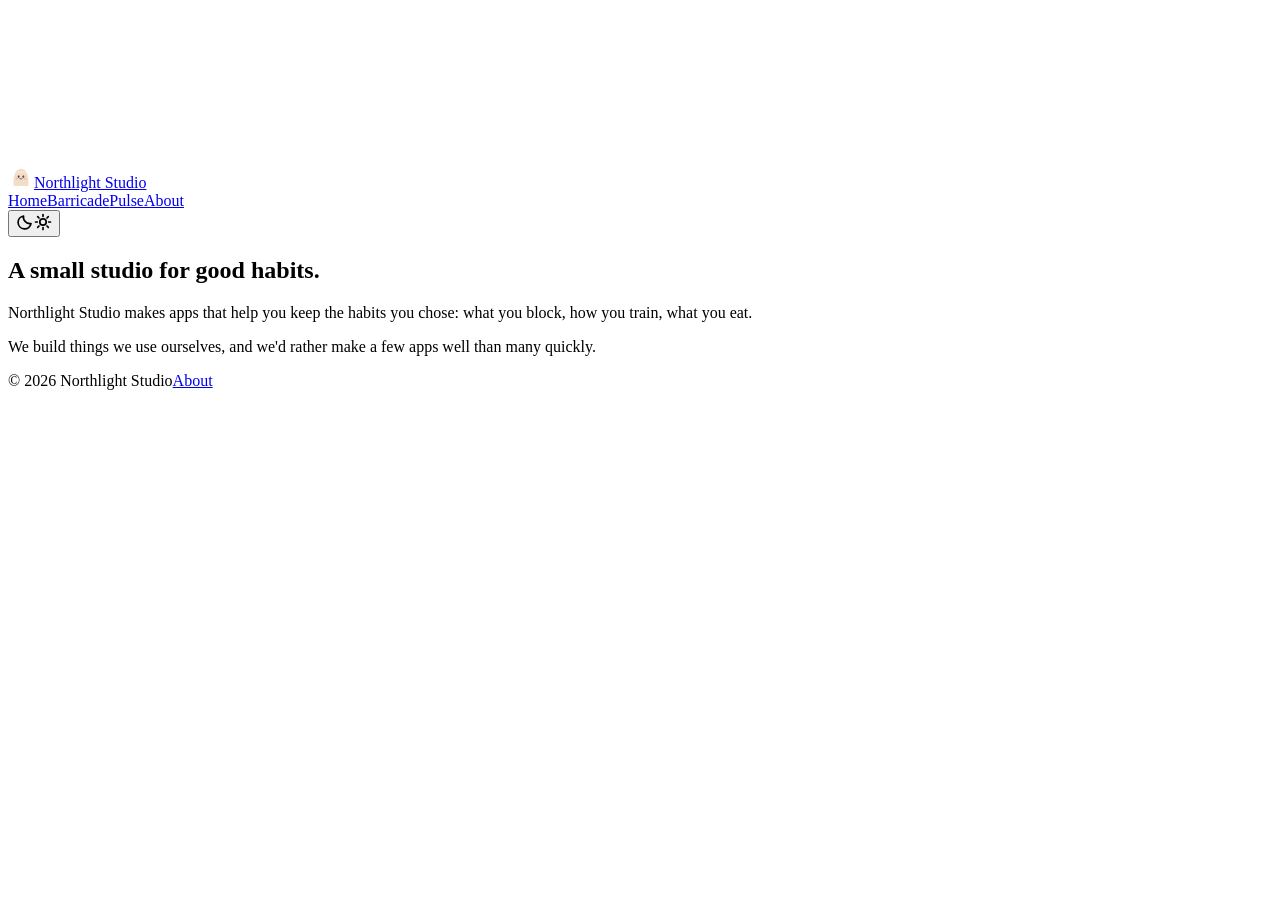
==== site/about/index.html @ 08455e99 "Add a light/dark switch, and make Mochi the icon - A button in the header switches between light and" ====
<!doctype html>
<html lang="en">
<head>
<meta charset="utf-8">
<meta name="viewport" content="width=device-width, initial-scale=1, viewport-fit=cover">
<title>About · Northlight Studio</title>
<meta name="description" content="Northlight Studio is a small studio making apps that help you keep the habits you chose.">
<meta property="og:title" content="About · Northlight Studio">
<meta property="og:description" content="Northlight Studio is a small studio making apps that help you keep the habits you chose.">
<meta property="og:type" content="website">
<link rel="icon" href="/favicon.svg" type="image/svg+xml">
<link rel="stylesheet" href="/styles.css">
<script src="/theme.js"></script>
</head>
<body>
<svg class="defs" aria-hidden="true"><defs>
<symbol id="barricade" viewBox="0 0 20 16"><rect x="4" y="3" width="2" height="12" rx="1" fill="#fff"/><rect x="14" y="3" width="2" height="12" rx="1" fill="#fff"/><rect x=".5" y="5.5" width="19" height="5" rx="1.2" fill="#FF6A13"/><path d="M3.7 6.5 2 9.5h2.3L6 6.5zm5 0L7 9.5h2.3L11 6.5zm5 0L12 9.5h2.3L16 6.5z" fill="#1D1D1F"/></symbol>
<symbol id="mochi" viewBox="0 0 100 100"><path d="M22 92C18 50 30 26 50 26s32 24 28 66z" fill="#F3DCC8"/><path d="M30 44c6-8 34-8 40 0" fill="none" stroke="#fff" stroke-opacity=".5" stroke-width="3" stroke-linecap="round"/><ellipse cx="34" cy="64" rx="5" ry="3" fill="#F08C73" fill-opacity=".45"/><ellipse cx="66" cy="64" rx="5" ry="3" fill="#F08C73" fill-opacity=".45"/><ellipse cx="41" cy="56" rx="3.600" ry="4.400" fill="#1C1917"/><ellipse cx="59" cy="56" rx="3.600" ry="4.400" fill="#1C1917"/><circle cx="42.200" cy="54.400" r="1.200" fill="#fff"/><circle cx="60.200" cy="54.400" r="1.200" fill="#fff"/><path d="M45 64q5 4.500 10 0" fill="none" stroke="#1C1917" stroke-width="2.200" stroke-linecap="round"/></symbol>
<symbol id="down" viewBox="0 0 14 16"><path d="M7 1v9m0 0L3 6m4 4 4-4M1 14h12" fill="none" stroke="currentColor" stroke-width="1.8" stroke-linecap="round" stroke-linejoin="round"/></symbol>
</defs></svg>
<header class="top"><div class="wrap nav">
  <a class="word" href="/"><svg class="mark" width="26" height="26" aria-hidden="true"><use href="#mochi"/></svg>Northlight Studio</a>
  <nav class="tabs" aria-label="Main"><a href="/">Home</a><a href="/barricade">Barricade</a><a href="/pulse">Pulse</a><a href="/about" aria-current="page">About</a></nav>
  <div class="right"><button class="theme" type="button" aria-label="Switch between light and dark"><svg class="moon" width="18" height="18" viewBox="0 0 18 18" fill="none" stroke="currentColor" stroke-width="1.7" stroke-linecap="round" stroke-linejoin="round" aria-hidden="true"><path d="M15 10.500A6.500 6.500 0 0 1 7.500 3 6.500 6.500 0 1 0 15 10.500z"/></svg><svg class="sun" width="18" height="18" viewBox="0 0 18 18" fill="none" stroke="currentColor" stroke-width="1.7" stroke-linecap="round" aria-hidden="true"><circle cx="9" cy="9" r="3.200"/><path d="M9 1.500v1.800M9 14.700v1.800M1.500 9h1.800M14.700 9h1.800M3.700 3.700l1.300 1.300M13 13l1.300 1.300M3.700 14.300 5 13M13 5l1.300-1.300"/></svg></button></div>
</div></header>

<main>
  <section class="wrap hero">
    <h1>A small studio for good habits.</h1>
  </section>
  <section class="wrap">
    <div class="about">
      <p>Northlight Studio makes apps that help you keep the habits you chose: what you block, how you train, what you eat.</p>
      <p>We build things we use ourselves, and we'd rather make a few apps well than many quickly.</p>
    </div>
  </section>
</main>

<footer class="foot"><div class="wrap"><span>© 2026 Northlight Studio</span><a href="/about">About</a></div></footer>
</body>
</html>
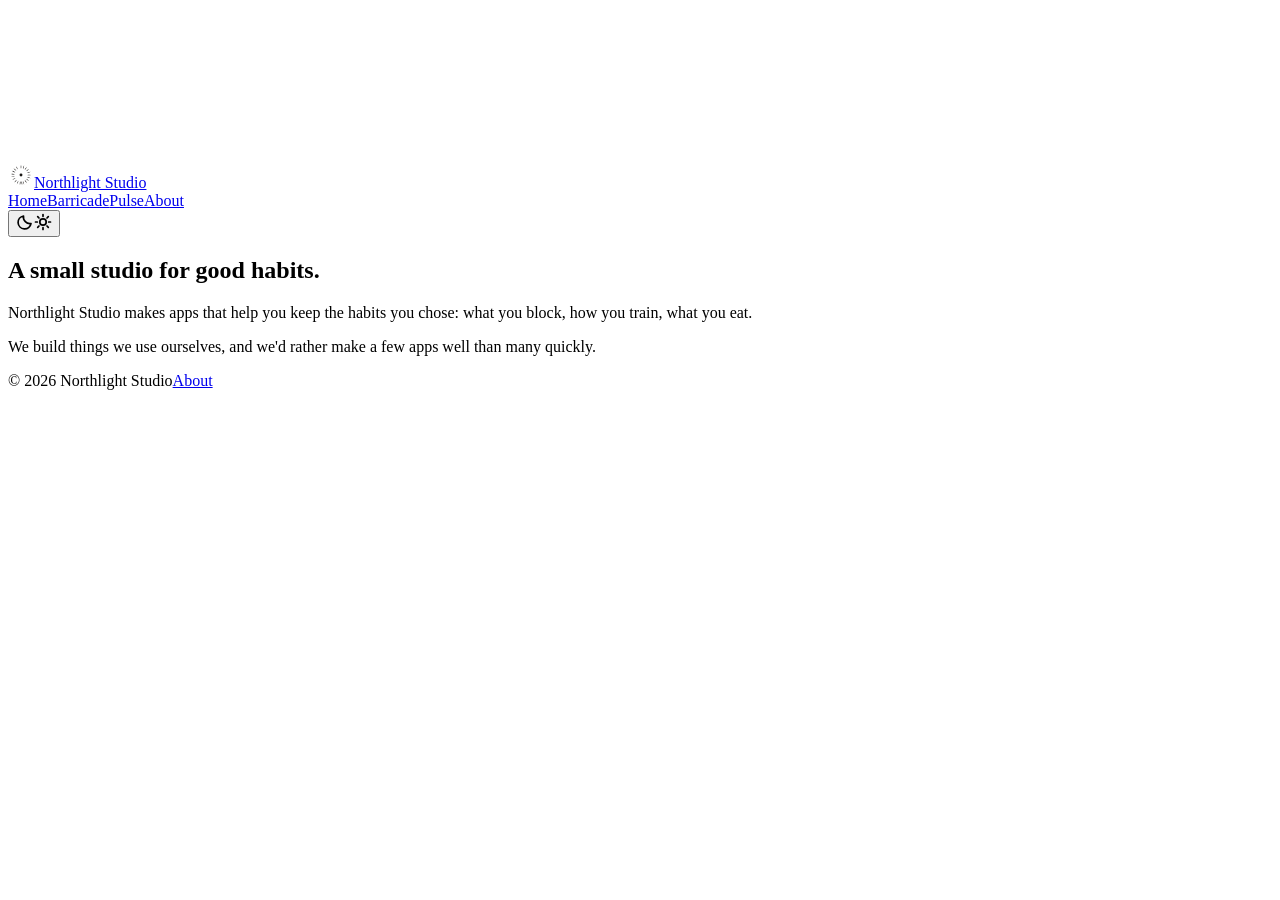
==== commit f459d7e9: "Studio icon is the eye; Pulse uses its own app icon - The studio's mark (header and browser tab) is " ====
--- a/site/about/index.html
+++ b/site/about/index.html
@@ -15,11 +15,11 @@
 <body>
 <svg class="defs" aria-hidden="true"><defs>
 <symbol id="barricade" viewBox="0 0 20 16"><rect x="4" y="3" width="2" height="12" rx="1" fill="#fff"/><rect x="14" y="3" width="2" height="12" rx="1" fill="#fff"/><rect x=".5" y="5.5" width="19" height="5" rx="1.2" fill="#FF6A13"/><path d="M3.7 6.5 2 9.5h2.3L6 6.5zm5 0L7 9.5h2.3L11 6.5zm5 0L12 9.5h2.3L16 6.5z" fill="#1D1D1F"/></symbol>
-<symbol id="mochi" viewBox="0 0 100 100"><path d="M22 92C18 50 30 26 50 26s32 24 28 66z" fill="#F3DCC8"/><path d="M30 44c6-8 34-8 40 0" fill="none" stroke="#fff" stroke-opacity=".5" stroke-width="3" stroke-linecap="round"/><ellipse cx="34" cy="64" rx="5" ry="3" fill="#F08C73" fill-opacity=".45"/><ellipse cx="66" cy="64" rx="5" ry="3" fill="#F08C73" fill-opacity=".45"/><ellipse cx="41" cy="56" rx="3.600" ry="4.400" fill="#1C1917"/><ellipse cx="59" cy="56" rx="3.600" ry="4.400" fill="#1C1917"/><circle cx="42.200" cy="54.400" r="1.200" fill="#fff"/><circle cx="60.200" cy="54.400" r="1.200" fill="#fff"/><path d="M45 64q5 4.500 10 0" fill="none" stroke="#1C1917" stroke-width="2.200" stroke-linecap="round"/></symbol>
+<symbol id="eye" viewBox="0 0 100 100"><circle cx="50" cy="50" r="5.500" fill="#1C1917"/><path d="M50.0 26.0Q52.6 21.0 50.0 11.0Q47.4 21.0 50.0 26.0zM57.4 27.2Q61.4 23.2 62.1 12.9Q56.5 21.6 57.4 27.2zM64.1 30.6Q69.1 28.1 72.9 18.4Q64.9 25.0 64.1 30.6zM69.4 35.9Q75.0 35.1 81.6 27.1Q71.9 30.9 69.4 35.9zM72.8 42.6Q78.4 43.5 87.1 37.9Q76.8 38.6 72.8 42.6zM74.0 50.0Q79.0 52.6 89.0 50.0Q79.0 47.4 74.0 50.0zM72.8 57.4Q76.8 61.4 87.1 62.1Q78.4 56.5 72.8 57.4zM69.4 64.1Q71.9 69.1 81.6 72.9Q75.0 64.9 69.4 64.1zM64.1 69.4Q64.9 75.0 72.9 81.6Q69.1 71.9 64.1 69.4zM57.4 72.8Q56.5 78.4 62.1 87.1Q61.4 76.8 57.4 72.8zM52.5 73.9Q50.4 79.1 54.1 88.8Q55.6 78.6 52.5 73.9zM47.5 73.9Q44.4 78.6 45.9 88.8Q49.6 79.1 47.5 73.9zM40.2 71.9Q35.8 75.4 34.1 85.6Q40.6 77.6 40.2 71.9zM33.9 67.8Q28.7 69.8 23.9 79.0Q32.5 73.3 33.9 67.8zM29.2 62.0Q23.6 62.2 16.2 69.5Q26.2 66.8 29.2 62.0zM26.5 55.0Q21.1 53.5 11.9 58.1Q22.2 58.6 26.5 55.0zM26.1 47.5Q21.4 44.4 11.2 45.9Q20.9 49.6 26.1 47.5zM28.1 40.2Q24.6 35.8 14.4 34.1Q22.4 40.6 28.1 40.2zM32.2 33.9Q30.2 28.7 21.0 23.9Q26.7 32.5 32.2 33.9zM38.0 29.2Q37.8 23.6 30.5 16.2Q33.2 26.2 38.0 29.2z" fill="#1C1917"/></symbol>
 <symbol id="down" viewBox="0 0 14 16"><path d="M7 1v9m0 0L3 6m4 4 4-4M1 14h12" fill="none" stroke="currentColor" stroke-width="1.8" stroke-linecap="round" stroke-linejoin="round"/></symbol>
 </defs></svg>
 <header class="top"><div class="wrap nav">
-  <a class="word" href="/"><svg class="mark" width="26" height="26" aria-hidden="true"><use href="#mochi"/></svg>Northlight Studio</a>
+  <a class="word" href="/"><svg class="mark" width="26" height="26" aria-hidden="true"><use href="#eye"/></svg>Northlight Studio</a>
   <nav class="tabs" aria-label="Main"><a href="/">Home</a><a href="/barricade">Barricade</a><a href="/pulse">Pulse</a><a href="/about" aria-current="page">About</a></nav>
   <div class="right"><button class="theme" type="button" aria-label="Switch between light and dark"><svg class="moon" width="18" height="18" viewBox="0 0 18 18" fill="none" stroke="currentColor" stroke-width="1.7" stroke-linecap="round" stroke-linejoin="round" aria-hidden="true"><path d="M15 10.500A6.500 6.500 0 0 1 7.500 3 6.500 6.500 0 1 0 15 10.500z"/></svg><svg class="sun" width="18" height="18" viewBox="0 0 18 18" fill="none" stroke="currentColor" stroke-width="1.7" stroke-linecap="round" aria-hidden="true"><circle cx="9" cy="9" r="3.200"/><path d="M9 1.500v1.800M9 14.700v1.800M1.500 9h1.800M14.700 9h1.800M3.700 3.700l1.300 1.300M13 13l1.300 1.300M3.700 14.300 5 13M13 5l1.300-1.300"/></svg></button></div>
 </div></header>
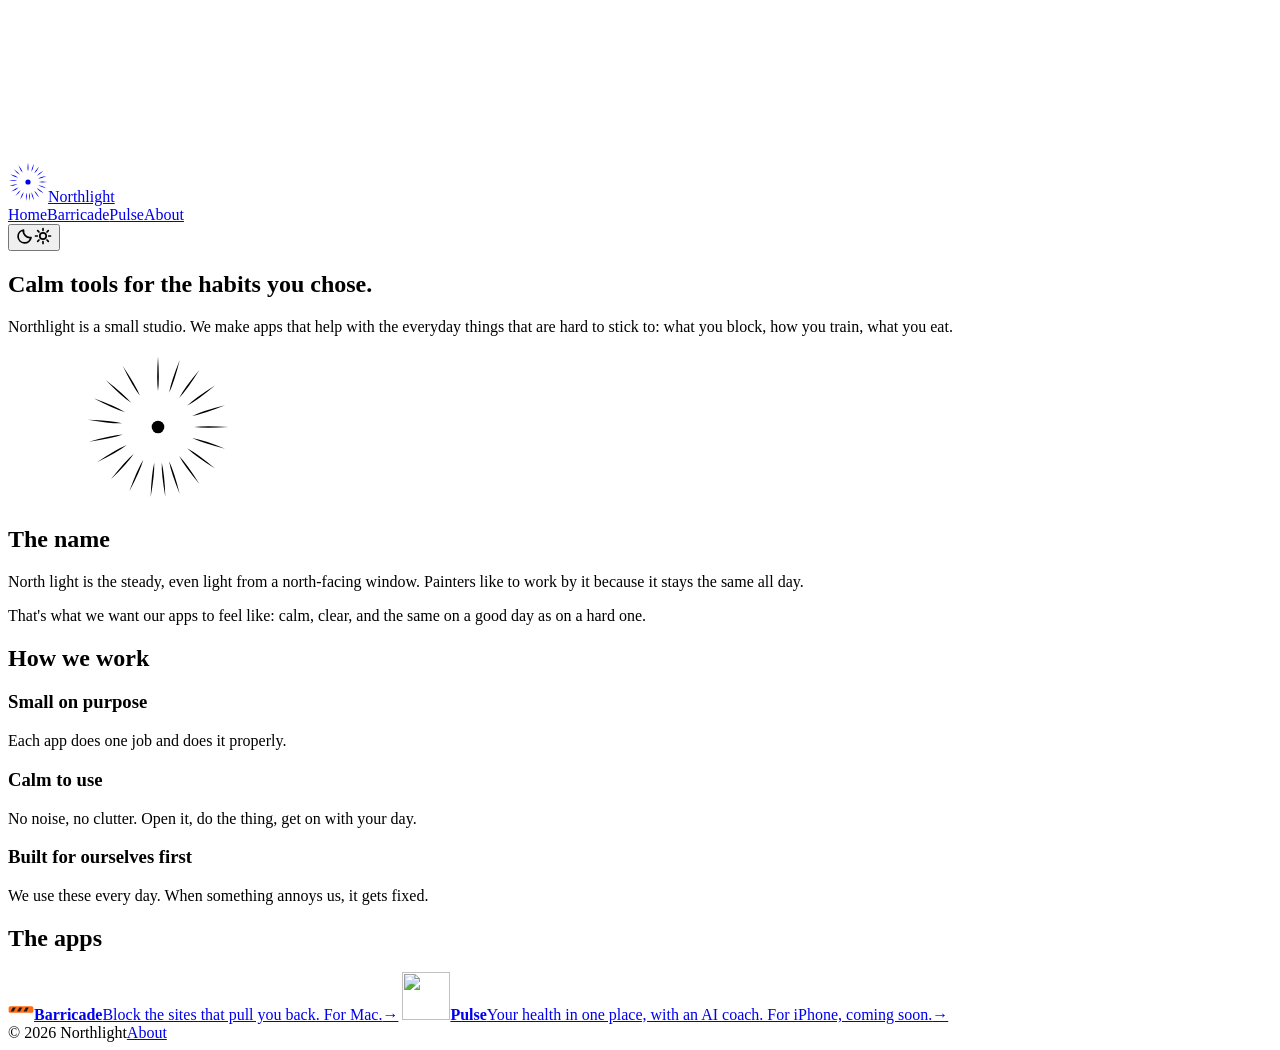
==== commit d3c6ddb4: "Call it Northlight; a bigger eye; nicer home and About pages - The site's name is Northlight everywh" ====
--- a/site/about/index.html
+++ b/site/about/index.html
@@ -3,10 +3,10 @@
 <head>
 <meta charset="utf-8">
 <meta name="viewport" content="width=device-width, initial-scale=1, viewport-fit=cover">
-<title>About · Northlight Studio</title>
-<meta name="description" content="Northlight Studio is a small studio making apps that help you keep the habits you chose.">
-<meta property="og:title" content="About · Northlight Studio">
-<meta property="og:description" content="Northlight Studio is a small studio making apps that help you keep the habits you chose.">
+<title>About · Northlight</title>
+<meta name="description" content="Northlight is a small studio making calm apps that help you keep the habits you chose.">
+<meta property="og:title" content="About · Northlight">
+<meta property="og:description" content="Northlight is a small studio making calm apps that help you keep the habits you chose.">
 <meta property="og:type" content="website">
 <link rel="icon" href="/favicon.svg" type="image/svg+xml">
 <link rel="stylesheet" href="/styles.css">
@@ -15,27 +15,47 @@
 <body>
 <svg class="defs" aria-hidden="true"><defs>
 <symbol id="barricade" viewBox="0 0 20 16"><rect x="4" y="3" width="2" height="12" rx="1" fill="#fff"/><rect x="14" y="3" width="2" height="12" rx="1" fill="#fff"/><rect x=".5" y="5.5" width="19" height="5" rx="1.2" fill="#FF6A13"/><path d="M3.7 6.5 2 9.5h2.3L6 6.5zm5 0L7 9.5h2.3L11 6.5zm5 0L12 9.5h2.3L16 6.5z" fill="#1D1D1F"/></symbol>
-<symbol id="eye" viewBox="0 0 100 100"><circle cx="50" cy="50" r="5.500" fill="#1C1917"/><path d="M50.0 26.0Q52.6 21.0 50.0 11.0Q47.4 21.0 50.0 26.0zM57.4 27.2Q61.4 23.2 62.1 12.9Q56.5 21.6 57.4 27.2zM64.1 30.6Q69.1 28.1 72.9 18.4Q64.9 25.0 64.1 30.6zM69.4 35.9Q75.0 35.1 81.6 27.1Q71.9 30.9 69.4 35.9zM72.8 42.6Q78.4 43.5 87.1 37.9Q76.8 38.6 72.8 42.6zM74.0 50.0Q79.0 52.6 89.0 50.0Q79.0 47.4 74.0 50.0zM72.8 57.4Q76.8 61.4 87.1 62.1Q78.4 56.5 72.8 57.4zM69.4 64.1Q71.9 69.1 81.6 72.9Q75.0 64.9 69.4 64.1zM64.1 69.4Q64.9 75.0 72.9 81.6Q69.1 71.9 64.1 69.4zM57.4 72.8Q56.5 78.4 62.1 87.1Q61.4 76.8 57.4 72.8zM52.5 73.9Q50.4 79.1 54.1 88.8Q55.6 78.6 52.5 73.9zM47.5 73.9Q44.4 78.6 45.9 88.8Q49.6 79.1 47.5 73.9zM40.2 71.9Q35.8 75.4 34.1 85.6Q40.6 77.6 40.2 71.9zM33.9 67.8Q28.7 69.8 23.9 79.0Q32.5 73.3 33.9 67.8zM29.2 62.0Q23.6 62.2 16.2 69.5Q26.2 66.8 29.2 62.0zM26.5 55.0Q21.1 53.5 11.9 58.1Q22.2 58.6 26.5 55.0zM26.1 47.5Q21.4 44.4 11.2 45.9Q20.9 49.6 26.1 47.5zM28.1 40.2Q24.6 35.8 14.4 34.1Q22.4 40.6 28.1 40.2zM32.2 33.9Q30.2 28.7 21.0 23.9Q26.7 32.5 32.2 33.9zM38.0 29.2Q37.8 23.6 30.5 16.2Q33.2 26.2 38.0 29.2z" fill="#1C1917"/></symbol>
+<symbol id="eye" viewBox="0 0 100 100"><circle cx="50" cy="50" r="6.5" fill="currentColor"/><path d="M50.0 23.0Q52.4 16.0 50.0 2.0Q47.6 16.0 50.0 23.0zM58.3 24.3Q62.8 18.4 64.8 4.3Q58.2 16.9 58.3 24.3zM65.9 28.2Q71.9 23.9 78.2 11.2Q68.0 21.1 65.9 28.2zM71.8 34.1Q78.9 32.0 88.8 21.8Q76.1 28.1 71.8 34.1zM75.7 41.7Q83.1 41.8 95.7 35.2Q81.6 37.2 75.7 41.7zM77.0 50.0Q84.0 52.4 98.0 50.0Q84.0 47.6 77.0 50.0zM75.7 58.3Q81.6 62.8 95.7 64.8Q83.1 58.2 75.7 58.3zM71.8 65.9Q76.1 71.9 88.8 78.2Q78.9 68.0 71.8 65.9zM65.9 71.8Q68.0 78.9 78.2 88.8Q71.9 76.1 65.9 71.8zM58.3 75.7Q58.2 83.1 64.8 95.7Q62.8 81.6 58.3 75.7zM52.8 76.9Q51.2 84.1 55.0 97.7Q55.9 83.6 52.8 76.9zM47.2 76.9Q44.1 83.6 45.0 97.7Q48.8 84.1 47.2 76.9zM39.0 74.7Q34.0 80.1 30.5 93.9Q38.4 82.0 39.0 74.7zM31.9 70.1Q25.5 73.7 17.9 85.7Q29.0 76.9 31.9 70.1zM26.6 63.5Q19.4 64.9 8.4 74.0Q21.8 69.1 26.6 63.5zM23.6 55.6Q16.2 54.7 3.0 60.0Q17.2 59.4 23.6 55.6zM23.1 47.2Q16.4 44.1 2.3 45.0Q15.9 48.8 23.1 47.2zM25.3 39.0Q19.9 34.0 6.1 30.5Q18.0 38.4 25.3 39.0zM29.9 31.9Q26.3 25.5 14.3 17.9Q23.1 29.0 29.9 31.9zM36.5 26.6Q35.1 19.4 26.0 8.4Q30.9 21.8 36.5 26.6z" fill="currentColor"/></symbol>
+<symbol id="eye-fine" viewBox="0 0 100 100"><circle cx="50" cy="50" r="4.2" fill="currentColor"/><path d="M50.0 26.0Q51.1 18.3 50.0 3.0Q48.9 18.3 50.0 26.0zM57.4 27.2Q60.8 20.2 64.5 5.3Q58.7 19.5 57.4 27.2zM64.1 30.6Q69.5 25.0 77.6 12.0Q67.7 23.7 64.1 30.6zM69.4 35.9Q76.3 32.3 88.0 22.4Q75.0 30.5 69.4 35.9zM72.8 42.6Q80.5 41.3 94.7 35.5Q79.8 39.2 72.8 42.6zM74.0 50.0Q81.7 51.1 97.0 50.0Q81.7 48.9 74.0 50.0zM72.8 57.4Q79.8 60.8 94.7 64.5Q80.5 58.7 72.8 57.4zM69.4 64.1Q75.0 69.5 88.0 77.6Q76.3 67.7 69.4 64.1zM64.1 69.4Q67.7 76.3 77.6 88.0Q69.5 75.0 64.1 69.4zM57.4 72.8Q58.7 80.5 64.5 94.7Q60.8 79.8 57.4 72.8zM52.5 73.9Q52.2 81.6 54.9 96.7Q54.4 81.4 52.5 73.9zM47.5 73.9Q45.6 81.4 45.1 96.7Q47.8 81.6 47.5 73.9zM40.2 71.9Q36.1 78.5 30.9 92.9Q38.1 79.4 40.2 71.9zM33.9 67.8Q28.0 72.8 18.6 84.9Q29.6 74.3 33.9 67.8zM29.2 62.0Q22.0 64.9 9.3 73.5Q23.1 66.8 29.2 62.0zM26.5 55.0Q18.8 55.5 4.0 59.8Q19.3 57.7 26.5 55.0zM26.1 47.5Q18.6 45.6 3.3 45.1Q18.4 47.8 26.1 47.5zM28.1 40.2Q21.5 36.1 7.1 30.9Q20.6 38.1 28.1 40.2zM32.2 33.9Q27.2 28.0 15.1 18.6Q25.7 29.6 32.2 33.9zM38.0 29.2Q35.1 22.0 26.5 9.3Q33.2 23.1 38.0 29.2z" fill="currentColor"/></symbol>
 <symbol id="down" viewBox="0 0 14 16"><path d="M7 1v9m0 0L3 6m4 4 4-4M1 14h12" fill="none" stroke="currentColor" stroke-width="1.8" stroke-linecap="round" stroke-linejoin="round"/></symbol>
 </defs></svg>
 <header class="top"><div class="wrap nav">
-  <a class="word" href="/"><svg class="mark" width="26" height="26" aria-hidden="true"><use href="#eye"/></svg>Northlight Studio</a>
+  <a class="word" href="/"><svg class="mark" width="40" height="40" aria-hidden="true"><use href="#eye"/></svg>Northlight</a>
   <nav class="tabs" aria-label="Main"><a href="/">Home</a><a href="/barricade">Barricade</a><a href="/pulse">Pulse</a><a href="/about" aria-current="page">About</a></nav>
   <div class="right"><button class="theme" type="button" aria-label="Switch between light and dark"><svg class="moon" width="18" height="18" viewBox="0 0 18 18" fill="none" stroke="currentColor" stroke-width="1.7" stroke-linecap="round" stroke-linejoin="round" aria-hidden="true"><path d="M15 10.500A6.500 6.500 0 0 1 7.500 3 6.500 6.500 0 1 0 15 10.500z"/></svg><svg class="sun" width="18" height="18" viewBox="0 0 18 18" fill="none" stroke="currentColor" stroke-width="1.7" stroke-linecap="round" aria-hidden="true"><circle cx="9" cy="9" r="3.200"/><path d="M9 1.500v1.800M9 14.700v1.800M1.500 9h1.800M14.700 9h1.800M3.700 3.700l1.300 1.300M13 13l1.300 1.300M3.700 14.300 5 13M13 5l1.300-1.300"/></svg></button></div>
 </div></header>
 
 <main>
   <section class="wrap hero">
-    <h1>A small studio for good habits.</h1>
+    <h1>Calm tools for the habits you chose.</h1>
+    <p class="lede">Northlight is a small studio. We make apps that help with the everyday things that are hard to stick to: what you block, how you train, what you eat.</p>
   </section>
-  <section class="wrap">
-    <div class="about">
-      <p>Northlight Studio makes apps that help you keep the habits you chose: what you block, how you train, what you eat.</p>
-      <p>We build things we use ourselves, and we'd rather make a few apps well than many quickly.</p>
+
+  <section class="wrap name">
+    <svg class="eye" aria-hidden="true"><use href="#eye-fine"/></svg>
+    <div>
+      <h2>The name</h2>
+      <p>North light is the steady, even light from a north-facing window. Painters like to work by it because it stays the same all day.</p>
+      <p>That's what we want our apps to feel like: calm, clear, and the same on a good day as on a hard one.</p>
     </div>
+  </section>
+
+  <section class="wrap ways" aria-labelledby="ways">
+    <h2 id="ways">How we work</h2>
+    <div class="three plain">
+      <div><h3>Small on purpose</h3><p>Each app does one job and does it properly.</p></div>
+      <div><h3>Calm to use</h3><p>No noise, no clutter. Open it, do the thing, get on with your day.</p></div>
+      <div><h3>Built for ourselves first</h3><p>We use these every day. When something annoys us, it gets fixed.</p></div>
+    </div>
+  </section>
+
+  <section class="wrap list" aria-labelledby="apps">
+    <h2 id="apps">The apps</h2>
+    <a class="line" href="/barricade"><span class="icon barricade small"><svg width="26" height="21" aria-hidden="true"><use href="#barricade"/></svg></span><span><b>Barricade</b><span>Block the sites that pull you back. For Mac.</span></span><span class="go">→</span></a>
+    <a class="line" href="/pulse"><img class="icon small" src="/pulse/icon.png" alt="" width="48" height="48"><span><b>Pulse</b><span>Your health in one place, with an AI coach. For iPhone, coming soon.</span></span><span class="go">→</span></a>
   </section>
 </main>
 
-<footer class="foot"><div class="wrap"><span>© 2026 Northlight Studio</span><a href="/about">About</a></div></footer>
+<footer class="foot"><div class="wrap"><span>© 2026 Northlight</span><a href="/about">About</a></div></footer>
 </body>
 </html>
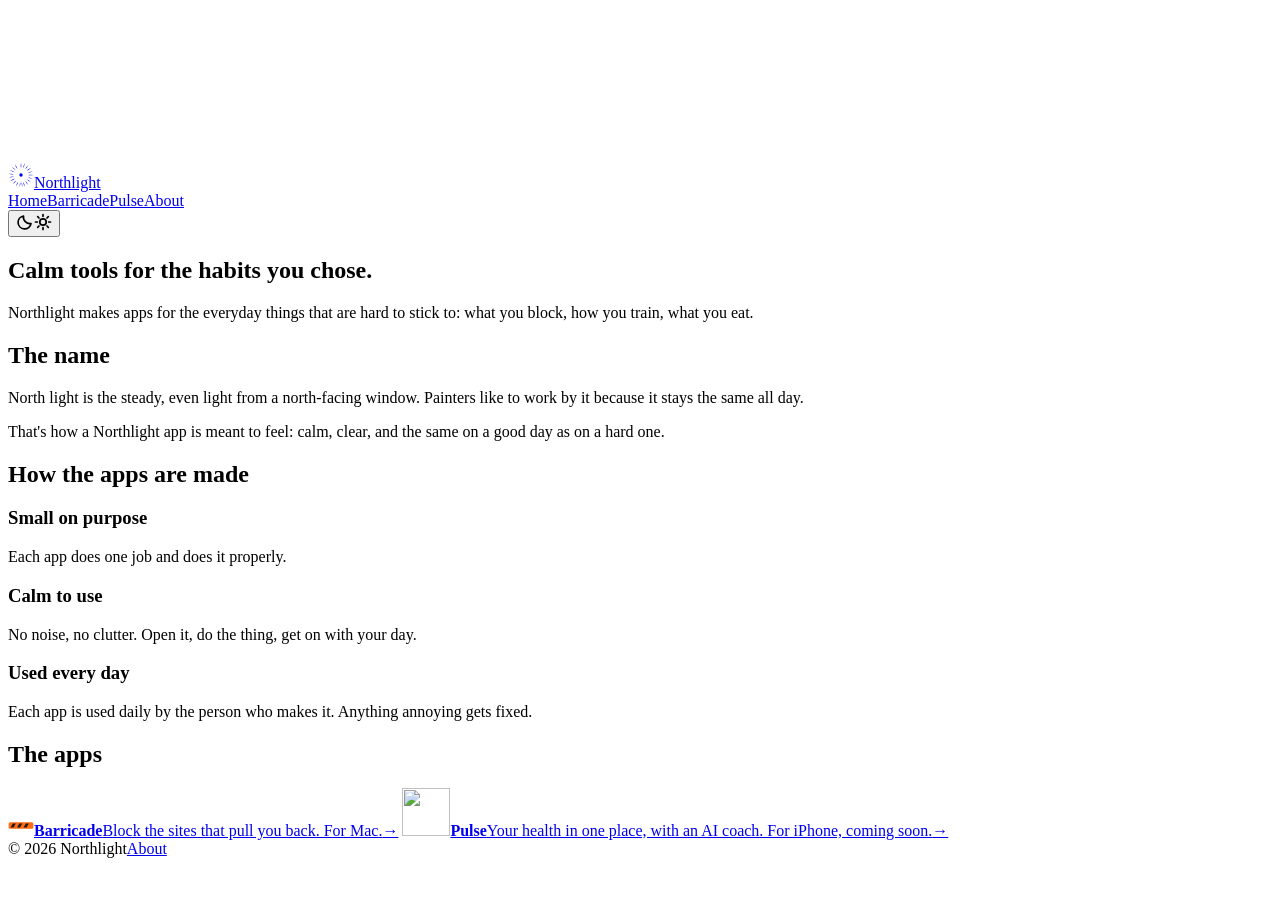
==== commit 6ab11cca: "No "we" or "small studio"; small eye on pages; scroll animation - Copy no longer says "we", "our" or" ====
--- a/site/about/index.html
+++ b/site/about/index.html
@@ -4,23 +4,23 @@
 <meta charset="utf-8">
 <meta name="viewport" content="width=device-width, initial-scale=1, viewport-fit=cover">
 <title>About · Northlight</title>
-<meta name="description" content="Northlight is a small studio making calm apps that help you keep the habits you chose.">
+<meta name="description" content="Northlight makes calm apps that help you keep the habits you chose.">
 <meta property="og:title" content="About · Northlight">
-<meta property="og:description" content="Northlight is a small studio making calm apps that help you keep the habits you chose.">
+<meta property="og:description" content="Northlight makes calm apps that help you keep the habits you chose.">
 <meta property="og:type" content="website">
 <link rel="icon" href="/favicon.svg" type="image/svg+xml">
 <link rel="stylesheet" href="/styles.css">
 <script src="/theme.js"></script>
+<script src="/reveal.js" defer></script>
 </head>
 <body>
 <svg class="defs" aria-hidden="true"><defs>
 <symbol id="barricade" viewBox="0 0 20 16"><rect x="4" y="3" width="2" height="12" rx="1" fill="#fff"/><rect x="14" y="3" width="2" height="12" rx="1" fill="#fff"/><rect x=".5" y="5.5" width="19" height="5" rx="1.2" fill="#FF6A13"/><path d="M3.7 6.5 2 9.5h2.3L6 6.5zm5 0L7 9.5h2.3L11 6.5zm5 0L12 9.5h2.3L16 6.5z" fill="#1D1D1F"/></symbol>
 <symbol id="eye" viewBox="0 0 100 100"><circle cx="50" cy="50" r="6.5" fill="currentColor"/><path d="M50.0 23.0Q52.4 16.0 50.0 2.0Q47.6 16.0 50.0 23.0zM58.3 24.3Q62.8 18.4 64.8 4.3Q58.2 16.9 58.3 24.3zM65.9 28.2Q71.9 23.9 78.2 11.2Q68.0 21.1 65.9 28.2zM71.8 34.1Q78.9 32.0 88.8 21.8Q76.1 28.1 71.8 34.1zM75.7 41.7Q83.1 41.8 95.7 35.2Q81.6 37.2 75.7 41.7zM77.0 50.0Q84.0 52.4 98.0 50.0Q84.0 47.6 77.0 50.0zM75.7 58.3Q81.6 62.8 95.7 64.8Q83.1 58.2 75.7 58.3zM71.8 65.9Q76.1 71.9 88.8 78.2Q78.9 68.0 71.8 65.9zM65.9 71.8Q68.0 78.9 78.2 88.8Q71.9 76.1 65.9 71.8zM58.3 75.7Q58.2 83.1 64.8 95.7Q62.8 81.6 58.3 75.7zM52.8 76.9Q51.2 84.1 55.0 97.7Q55.9 83.6 52.8 76.9zM47.2 76.9Q44.1 83.6 45.0 97.7Q48.8 84.1 47.2 76.9zM39.0 74.7Q34.0 80.1 30.5 93.9Q38.4 82.0 39.0 74.7zM31.9 70.1Q25.5 73.7 17.9 85.7Q29.0 76.9 31.9 70.1zM26.6 63.5Q19.4 64.9 8.4 74.0Q21.8 69.1 26.6 63.5zM23.6 55.6Q16.2 54.7 3.0 60.0Q17.2 59.4 23.6 55.6zM23.1 47.2Q16.4 44.1 2.3 45.0Q15.9 48.8 23.1 47.2zM25.3 39.0Q19.9 34.0 6.1 30.5Q18.0 38.4 25.3 39.0zM29.9 31.9Q26.3 25.5 14.3 17.9Q23.1 29.0 29.9 31.9zM36.5 26.6Q35.1 19.4 26.0 8.4Q30.9 21.8 36.5 26.6z" fill="currentColor"/></symbol>
-<symbol id="eye-fine" viewBox="0 0 100 100"><circle cx="50" cy="50" r="4.2" fill="currentColor"/><path d="M50.0 26.0Q51.1 18.3 50.0 3.0Q48.9 18.3 50.0 26.0zM57.4 27.2Q60.8 20.2 64.5 5.3Q58.7 19.5 57.4 27.2zM64.1 30.6Q69.5 25.0 77.6 12.0Q67.7 23.7 64.1 30.6zM69.4 35.9Q76.3 32.3 88.0 22.4Q75.0 30.5 69.4 35.9zM72.8 42.6Q80.5 41.3 94.7 35.5Q79.8 39.2 72.8 42.6zM74.0 50.0Q81.7 51.1 97.0 50.0Q81.7 48.9 74.0 50.0zM72.8 57.4Q79.8 60.8 94.7 64.5Q80.5 58.7 72.8 57.4zM69.4 64.1Q75.0 69.5 88.0 77.6Q76.3 67.7 69.4 64.1zM64.1 69.4Q67.7 76.3 77.6 88.0Q69.5 75.0 64.1 69.4zM57.4 72.8Q58.7 80.5 64.5 94.7Q60.8 79.8 57.4 72.8zM52.5 73.9Q52.2 81.6 54.9 96.7Q54.4 81.4 52.5 73.9zM47.5 73.9Q45.6 81.4 45.1 96.7Q47.8 81.6 47.5 73.9zM40.2 71.9Q36.1 78.5 30.9 92.9Q38.1 79.4 40.2 71.9zM33.9 67.8Q28.0 72.8 18.6 84.9Q29.6 74.3 33.9 67.8zM29.2 62.0Q22.0 64.9 9.3 73.5Q23.1 66.8 29.2 62.0zM26.5 55.0Q18.8 55.5 4.0 59.8Q19.3 57.7 26.5 55.0zM26.1 47.5Q18.6 45.6 3.3 45.1Q18.4 47.8 26.1 47.5zM28.1 40.2Q21.5 36.1 7.1 30.9Q20.6 38.1 28.1 40.2zM32.2 33.9Q27.2 28.0 15.1 18.6Q25.7 29.6 32.2 33.9zM38.0 29.2Q35.1 22.0 26.5 9.3Q33.2 23.1 38.0 29.2z" fill="currentColor"/></symbol>
 <symbol id="down" viewBox="0 0 14 16"><path d="M7 1v9m0 0L3 6m4 4 4-4M1 14h12" fill="none" stroke="currentColor" stroke-width="1.8" stroke-linecap="round" stroke-linejoin="round"/></symbol>
 </defs></svg>
 <header class="top"><div class="wrap nav">
-  <a class="word" href="/"><svg class="mark" width="40" height="40" aria-hidden="true"><use href="#eye"/></svg>Northlight</a>
+  <a class="word" href="/"><svg class="mark" width="26" height="26" aria-hidden="true"><use href="#eye"/></svg>Northlight</a>
   <nav class="tabs" aria-label="Main"><a href="/">Home</a><a href="/barricade">Barricade</a><a href="/pulse">Pulse</a><a href="/about" aria-current="page">About</a></nav>
   <div class="right"><button class="theme" type="button" aria-label="Switch between light and dark"><svg class="moon" width="18" height="18" viewBox="0 0 18 18" fill="none" stroke="currentColor" stroke-width="1.7" stroke-linecap="round" stroke-linejoin="round" aria-hidden="true"><path d="M15 10.500A6.500 6.500 0 0 1 7.500 3 6.500 6.500 0 1 0 15 10.500z"/></svg><svg class="sun" width="18" height="18" viewBox="0 0 18 18" fill="none" stroke="currentColor" stroke-width="1.7" stroke-linecap="round" aria-hidden="true"><circle cx="9" cy="9" r="3.200"/><path d="M9 1.500v1.800M9 14.700v1.800M1.500 9h1.800M14.700 9h1.800M3.700 3.700l1.300 1.300M13 13l1.300 1.300M3.700 14.300 5 13M13 5l1.300-1.300"/></svg></button></div>
 </div></header>
@@ -28,31 +28,30 @@
 <main>
   <section class="wrap hero">
     <h1>Calm tools for the habits you chose.</h1>
-    <p class="lede">Northlight is a small studio. We make apps that help with the everyday things that are hard to stick to: what you block, how you train, what you eat.</p>
+    <p class="lede">Northlight makes apps for the everyday things that are hard to stick to: what you block, how you train, what you eat.</p>
   </section>
 
-  <section class="wrap name">
-    <svg class="eye" aria-hidden="true"><use href="#eye-fine"/></svg>
+  <section class="wrap name" data-reveal>
     <div>
       <h2>The name</h2>
       <p>North light is the steady, even light from a north-facing window. Painters like to work by it because it stays the same all day.</p>
-      <p>That's what we want our apps to feel like: calm, clear, and the same on a good day as on a hard one.</p>
+      <p>That's how a Northlight app is meant to feel: calm, clear, and the same on a good day as on a hard one.</p>
     </div>
   </section>
 
   <section class="wrap ways" aria-labelledby="ways">
-    <h2 id="ways">How we work</h2>
+    <h2 id="ways" data-reveal>How the apps are made</h2>
     <div class="three plain">
-      <div><h3>Small on purpose</h3><p>Each app does one job and does it properly.</p></div>
-      <div><h3>Calm to use</h3><p>No noise, no clutter. Open it, do the thing, get on with your day.</p></div>
-      <div><h3>Built for ourselves first</h3><p>We use these every day. When something annoys us, it gets fixed.</p></div>
+      <div data-reveal><h3>Small on purpose</h3><p>Each app does one job and does it properly.</p></div>
+      <div data-reveal><h3>Calm to use</h3><p>No noise, no clutter. Open it, do the thing, get on with your day.</p></div>
+      <div data-reveal><h3>Used every day</h3><p>Each app is used daily by the person who makes it. Anything annoying gets fixed.</p></div>
     </div>
   </section>
 
   <section class="wrap list" aria-labelledby="apps">
-    <h2 id="apps">The apps</h2>
-    <a class="line" href="/barricade"><span class="icon barricade small"><svg width="26" height="21" aria-hidden="true"><use href="#barricade"/></svg></span><span><b>Barricade</b><span>Block the sites that pull you back. For Mac.</span></span><span class="go">→</span></a>
-    <a class="line" href="/pulse"><img class="icon small" src="/pulse/icon.png" alt="" width="48" height="48"><span><b>Pulse</b><span>Your health in one place, with an AI coach. For iPhone, coming soon.</span></span><span class="go">→</span></a>
+    <h2 id="apps" data-reveal>The apps</h2>
+    <a class="line" href="/barricade" data-reveal><span class="icon barricade small"><svg width="26" height="21" aria-hidden="true"><use href="#barricade"/></svg></span><span><b>Barricade</b><span>Block the sites that pull you back. For Mac.</span></span><span class="go">→</span></a>
+    <a class="line" href="/pulse" data-reveal><img class="icon small" src="/pulse/icon.png" alt="" width="48" height="48"><span><b>Pulse</b><span>Your health in one place, with an AI coach. For iPhone, coming soon.</span></span><span class="go">→</span></a>
   </section>
 </main>
 
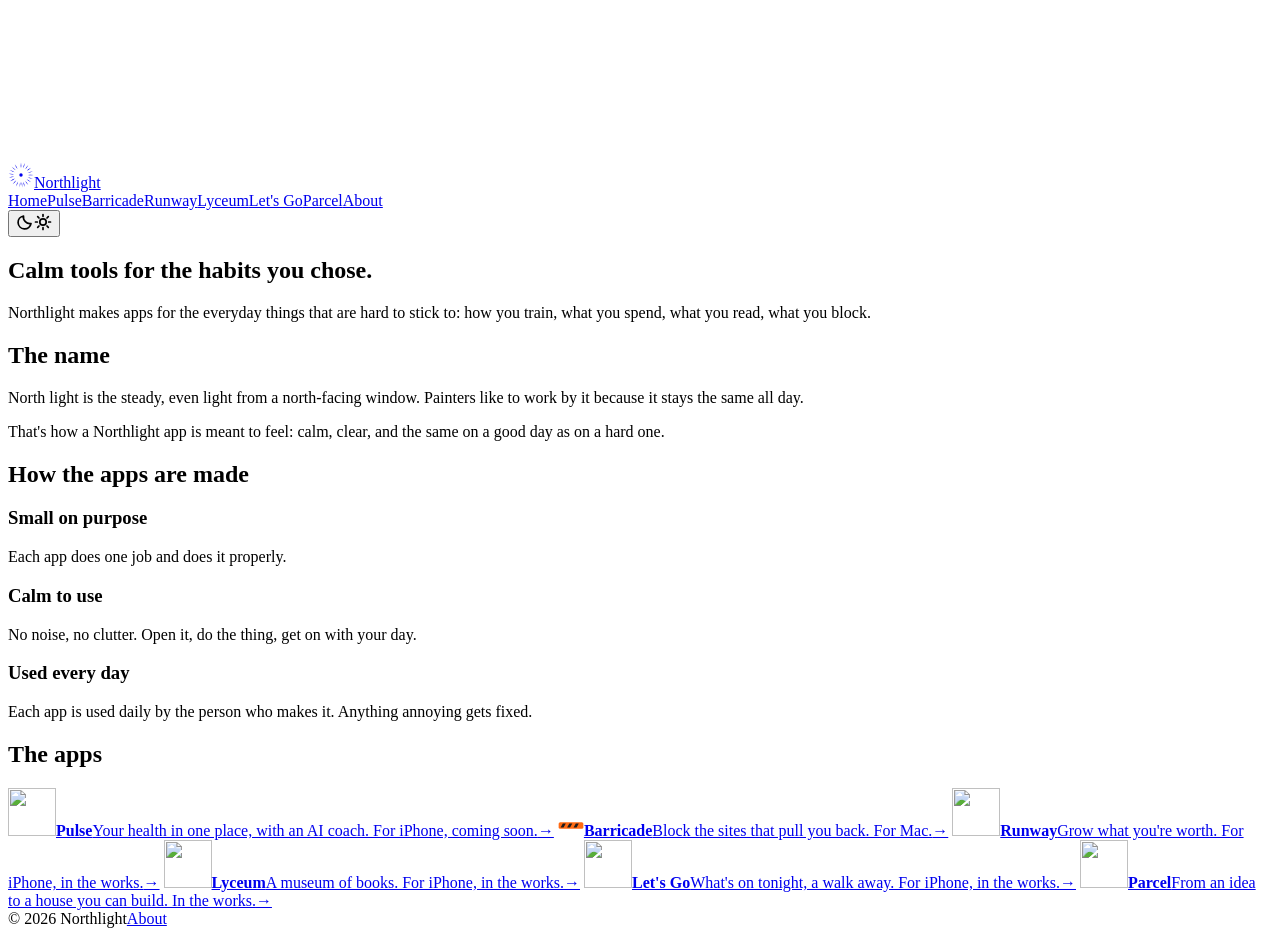
==== commit 969b43b0: "A page and a home-page section for every project Runway, Lyceum, Let's Go and Parcel each get a tab," ====
--- a/site/about/index.html
+++ b/site/about/index.html
@@ -4,14 +4,17 @@
 <meta charset="utf-8">
 <meta name="viewport" content="width=device-width, initial-scale=1, viewport-fit=cover">
 <title>About · Northlight</title>
-<meta name="description" content="Northlight makes calm apps that help you keep the habits you chose.">
+<meta name="description" content="Northlight makes calm apps for the things you keep meaning to do.">
 <meta property="og:title" content="About · Northlight">
-<meta property="og:description" content="Northlight makes calm apps that help you keep the habits you chose.">
+<meta property="og:description" content="Northlight makes calm apps for the things you keep meaning to do.">
 <meta property="og:type" content="website">
-<link rel="icon" href="/favicon.svg" type="image/svg+xml">
+<link rel="icon" href="/eye.svg" type="image/svg+xml">
+<link rel="icon" href="/eye-64.png" type="image/png" sizes="64x64">
+<link rel="apple-touch-icon" href="/apple-touch-icon.png">
 <link rel="stylesheet" href="/styles.css">
 <script src="/theme.js"></script>
 <script src="/reveal.js" defer></script>
+<script src="/nav.js" defer></script>
 </head>
 <body>
 <svg class="defs" aria-hidden="true"><defs>
@@ -21,14 +24,14 @@
 </defs></svg>
 <header class="top"><div class="wrap nav">
   <a class="word" href="/"><svg class="mark" width="26" height="26" aria-hidden="true"><use href="#eye"/></svg>Northlight</a>
-  <nav class="tabs" aria-label="Main"><a href="/">Home</a><a href="/barricade">Barricade</a><a href="/pulse">Pulse</a><a href="/about" aria-current="page">About</a></nav>
+  <nav class="tabs" aria-label="Main"><a href="/">Home</a><a href="/pulse">Pulse</a><a href="/barricade">Barricade</a><a href="/runway">Runway</a><a href="/lyceum">Lyceum</a><a href="/lets-go">Let's Go</a><a href="/parcel">Parcel</a><a href="/about" aria-current="page">About</a></nav>
   <div class="right"><button class="theme" type="button" aria-label="Switch between light and dark"><svg class="moon" width="18" height="18" viewBox="0 0 18 18" fill="none" stroke="currentColor" stroke-width="1.7" stroke-linecap="round" stroke-linejoin="round" aria-hidden="true"><path d="M15 10.500A6.500 6.500 0 0 1 7.500 3 6.500 6.500 0 1 0 15 10.500z"/></svg><svg class="sun" width="18" height="18" viewBox="0 0 18 18" fill="none" stroke="currentColor" stroke-width="1.7" stroke-linecap="round" aria-hidden="true"><circle cx="9" cy="9" r="3.200"/><path d="M9 1.500v1.800M9 14.700v1.800M1.500 9h1.800M14.700 9h1.800M3.700 3.700l1.300 1.300M13 13l1.300 1.300M3.700 14.300 5 13M13 5l1.300-1.300"/></svg></button></div>
 </div></header>
 
 <main>
   <section class="wrap hero">
     <h1>Calm tools for the habits you chose.</h1>
-    <p class="lede">Northlight makes apps for the everyday things that are hard to stick to: what you block, how you train, what you eat.</p>
+    <p class="lede">Northlight makes apps for the everyday things that are hard to stick to: how you train, what you spend, what you read, what you block.</p>
   </section>
 
   <section class="wrap name" data-reveal>
@@ -50,8 +53,12 @@
 
   <section class="wrap list" aria-labelledby="apps">
     <h2 id="apps" data-reveal>The apps</h2>
+    <a class="line" href="/pulse" data-reveal><img class="icon small" src="/pulse/icon.png" alt="" width="48" height="48"><span><b>Pulse</b><span>Your health in one place, with an AI coach. For iPhone, coming soon.</span></span><span class="go">→</span></a>
     <a class="line" href="/barricade" data-reveal><span class="icon barricade small"><svg width="26" height="21" aria-hidden="true"><use href="#barricade"/></svg></span><span><b>Barricade</b><span>Block the sites that pull you back. For Mac.</span></span><span class="go">→</span></a>
-    <a class="line" href="/pulse" data-reveal><img class="icon small" src="/pulse/icon.png" alt="" width="48" height="48"><span><b>Pulse</b><span>Your health in one place, with an AI coach. For iPhone, coming soon.</span></span><span class="go">→</span></a>
+    <a class="line" href="/runway" data-reveal><img class="icon small" src="/runway/icon.png" alt="" width="48" height="48"><span><b>Runway</b><span>Grow what you're worth. For iPhone, in the works.</span></span><span class="go">→</span></a>
+    <a class="line" href="/lyceum" data-reveal><img class="icon small" src="/lyceum/icon.png" alt="" width="48" height="48"><span><b>Lyceum</b><span>A museum of books. For iPhone, in the works.</span></span><span class="go">→</span></a>
+    <a class="line" href="/lets-go" data-reveal><img class="icon small" src="/lets-go/icon.png" alt="" width="48" height="48"><span><b>Let's Go</b><span>What's on tonight, a walk away. For iPhone, in the works.</span></span><span class="go">→</span></a>
+    <a class="line" href="/parcel" data-reveal><img class="icon small" src="/parcel/icon.png" alt="" width="48" height="48"><span><b>Parcel</b><span>From an idea to a house you can build. In the works.</span></span><span class="go">→</span></a>
   </section>
 </main>
 
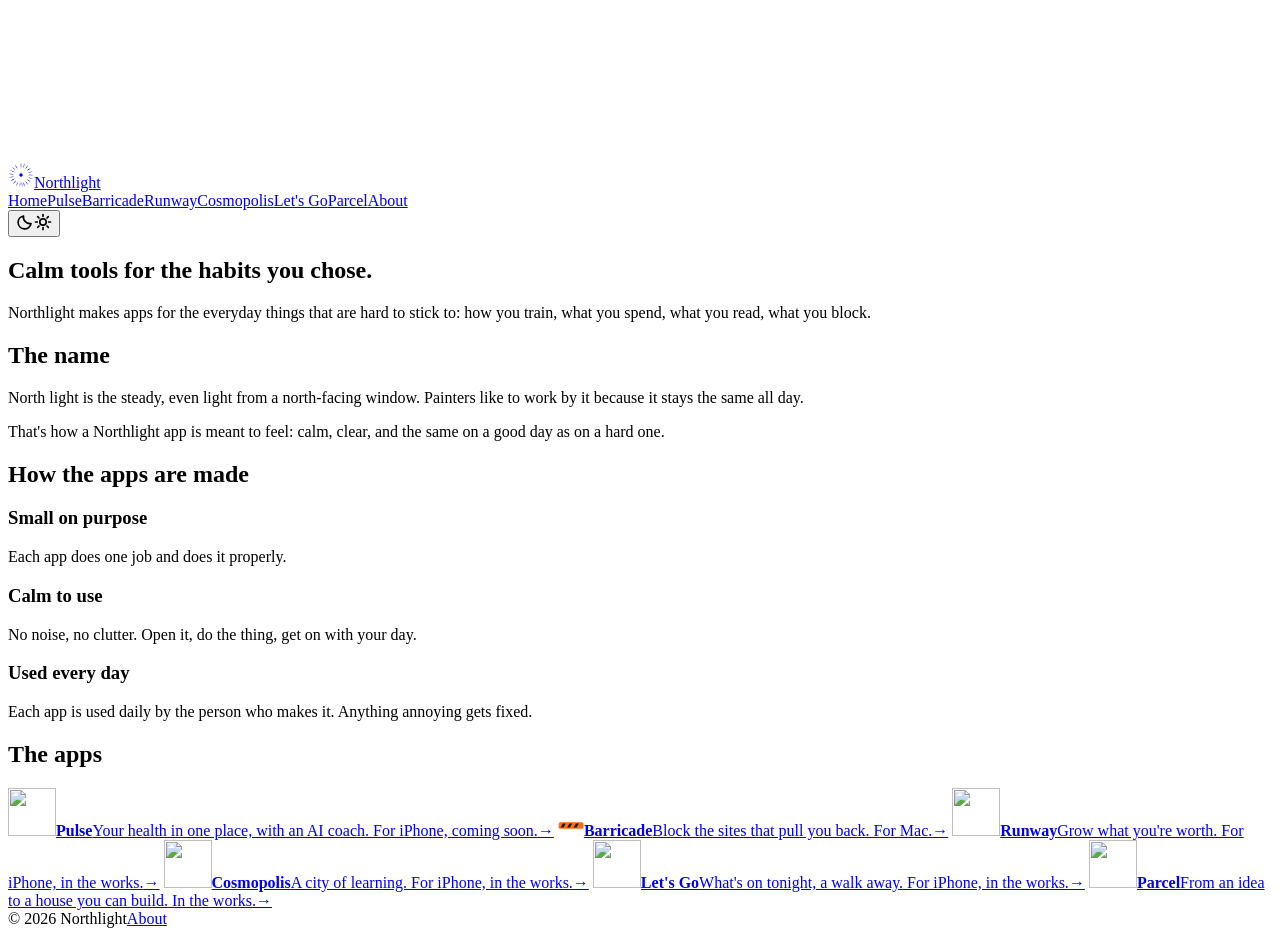
==== commit aece0fe3: "Call the education app Cosmopolis on the site The Lyceum tab, page, home card and About row become C" ====
--- a/site/about/index.html
+++ b/site/about/index.html
@@ -24,7 +24,7 @@
 </defs></svg>
 <header class="top"><div class="wrap nav">
   <a class="word" href="/"><svg class="mark" width="26" height="26" aria-hidden="true"><use href="#eye"/></svg>Northlight</a>
-  <nav class="tabs" aria-label="Main"><a href="/">Home</a><a href="/pulse">Pulse</a><a href="/barricade">Barricade</a><a href="/runway">Runway</a><a href="/lyceum">Lyceum</a><a href="/lets-go">Let's Go</a><a href="/parcel">Parcel</a><a href="/about" aria-current="page">About</a></nav>
+  <nav class="tabs" aria-label="Main"><a href="/">Home</a><a href="/pulse">Pulse</a><a href="/barricade">Barricade</a><a href="/runway">Runway</a><a href="/cosmopolis">Cosmopolis</a><a href="/lets-go">Let's Go</a><a href="/parcel">Parcel</a><a href="/about" aria-current="page">About</a></nav>
   <div class="right"><button class="theme" type="button" aria-label="Switch between light and dark"><svg class="moon" width="18" height="18" viewBox="0 0 18 18" fill="none" stroke="currentColor" stroke-width="1.7" stroke-linecap="round" stroke-linejoin="round" aria-hidden="true"><path d="M15 10.500A6.500 6.500 0 0 1 7.500 3 6.500 6.500 0 1 0 15 10.500z"/></svg><svg class="sun" width="18" height="18" viewBox="0 0 18 18" fill="none" stroke="currentColor" stroke-width="1.7" stroke-linecap="round" aria-hidden="true"><circle cx="9" cy="9" r="3.200"/><path d="M9 1.500v1.800M9 14.700v1.800M1.500 9h1.800M14.700 9h1.800M3.700 3.700l1.300 1.300M13 13l1.300 1.300M3.700 14.300 5 13M13 5l1.300-1.300"/></svg></button></div>
 </div></header>
 
@@ -56,7 +56,7 @@
     <a class="line" href="/pulse" data-reveal><img class="icon small" src="/pulse/icon.png" alt="" width="48" height="48"><span><b>Pulse</b><span>Your health in one place, with an AI coach. For iPhone, coming soon.</span></span><span class="go">→</span></a>
     <a class="line" href="/barricade" data-reveal><span class="icon barricade small"><svg width="26" height="21" aria-hidden="true"><use href="#barricade"/></svg></span><span><b>Barricade</b><span>Block the sites that pull you back. For Mac.</span></span><span class="go">→</span></a>
     <a class="line" href="/runway" data-reveal><img class="icon small" src="/runway/icon.png" alt="" width="48" height="48"><span><b>Runway</b><span>Grow what you're worth. For iPhone, in the works.</span></span><span class="go">→</span></a>
-    <a class="line" href="/lyceum" data-reveal><img class="icon small" src="/lyceum/icon.png" alt="" width="48" height="48"><span><b>Lyceum</b><span>A museum of books. For iPhone, in the works.</span></span><span class="go">→</span></a>
+    <a class="line" href="/cosmopolis" data-reveal><img class="icon small" src="/cosmopolis/icon.png" alt="" width="48" height="48"><span><b>Cosmopolis</b><span>A city of learning. For iPhone, in the works.</span></span><span class="go">→</span></a>
     <a class="line" href="/lets-go" data-reveal><img class="icon small" src="/lets-go/icon.png" alt="" width="48" height="48"><span><b>Let's Go</b><span>What's on tonight, a walk away. For iPhone, in the works.</span></span><span class="go">→</span></a>
     <a class="line" href="/parcel" data-reveal><img class="icon small" src="/parcel/icon.png" alt="" width="48" height="48"><span><b>Parcel</b><span>From an idea to a house you can build. In the works.</span></span><span class="go">→</span></a>
   </section>
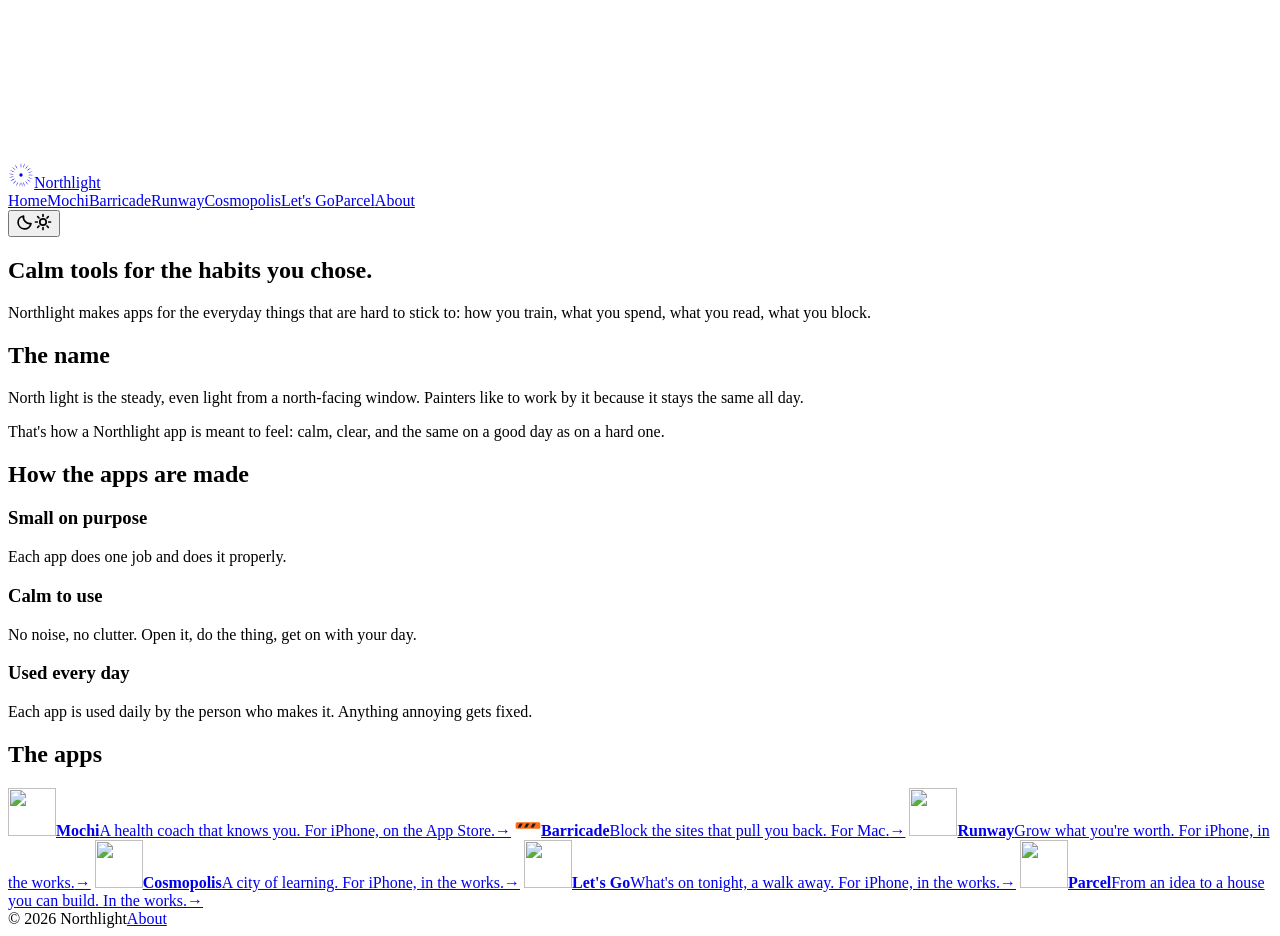
==== commit 0ee04f5f: "Mochi is on the App Store: link and QR code on its page Pulse's page becomes Mochi's (the app's name" ====
--- a/site/about/index.html
+++ b/site/about/index.html
@@ -24,7 +24,7 @@
 </defs></svg>
 <header class="top"><div class="wrap nav">
   <a class="word" href="/"><svg class="mark" width="26" height="26" aria-hidden="true"><use href="#eye"/></svg>Northlight</a>
-  <nav class="tabs" aria-label="Main"><a href="/">Home</a><a href="/pulse">Pulse</a><a href="/barricade">Barricade</a><a href="/runway">Runway</a><a href="/cosmopolis">Cosmopolis</a><a href="/lets-go">Let's Go</a><a href="/parcel">Parcel</a><a href="/about" aria-current="page">About</a></nav>
+  <nav class="tabs" aria-label="Main"><a href="/">Home</a><a href="/mochi">Mochi</a><a href="/barricade">Barricade</a><a href="/runway">Runway</a><a href="/cosmopolis">Cosmopolis</a><a href="/lets-go">Let's Go</a><a href="/parcel">Parcel</a><a href="/about" aria-current="page">About</a></nav>
   <div class="right"><button class="theme" type="button" aria-label="Switch between light and dark"><svg class="moon" width="18" height="18" viewBox="0 0 18 18" fill="none" stroke="currentColor" stroke-width="1.7" stroke-linecap="round" stroke-linejoin="round" aria-hidden="true"><path d="M15 10.500A6.500 6.500 0 0 1 7.500 3 6.500 6.500 0 1 0 15 10.500z"/></svg><svg class="sun" width="18" height="18" viewBox="0 0 18 18" fill="none" stroke="currentColor" stroke-width="1.7" stroke-linecap="round" aria-hidden="true"><circle cx="9" cy="9" r="3.200"/><path d="M9 1.500v1.800M9 14.700v1.800M1.500 9h1.800M14.700 9h1.800M3.700 3.700l1.300 1.300M13 13l1.300 1.300M3.700 14.300 5 13M13 5l1.300-1.300"/></svg></button></div>
 </div></header>
 
@@ -53,7 +53,7 @@
 
   <section class="wrap list" aria-labelledby="apps">
     <h2 id="apps" data-reveal>The apps</h2>
-    <a class="line" href="/pulse" data-reveal><img class="icon small" src="/pulse/icon.png" alt="" width="48" height="48"><span><b>Pulse</b><span>Your health in one place, with an AI coach. For iPhone, coming soon.</span></span><span class="go">→</span></a>
+    <a class="line" href="/mochi" data-reveal><img class="icon small" src="/mochi/icon.png" alt="" width="48" height="48"><span><b>Mochi</b><span>A health coach that knows you. For iPhone, on the App Store.</span></span><span class="go">→</span></a>
     <a class="line" href="/barricade" data-reveal><span class="icon barricade small"><svg width="26" height="21" aria-hidden="true"><use href="#barricade"/></svg></span><span><b>Barricade</b><span>Block the sites that pull you back. For Mac.</span></span><span class="go">→</span></a>
     <a class="line" href="/runway" data-reveal><img class="icon small" src="/runway/icon.png" alt="" width="48" height="48"><span><b>Runway</b><span>Grow what you're worth. For iPhone, in the works.</span></span><span class="go">→</span></a>
     <a class="line" href="/cosmopolis" data-reveal><img class="icon small" src="/cosmopolis/icon.png" alt="" width="48" height="48"><span><b>Cosmopolis</b><span>A city of learning. For iPhone, in the works.</span></span><span class="go">→</span></a>
